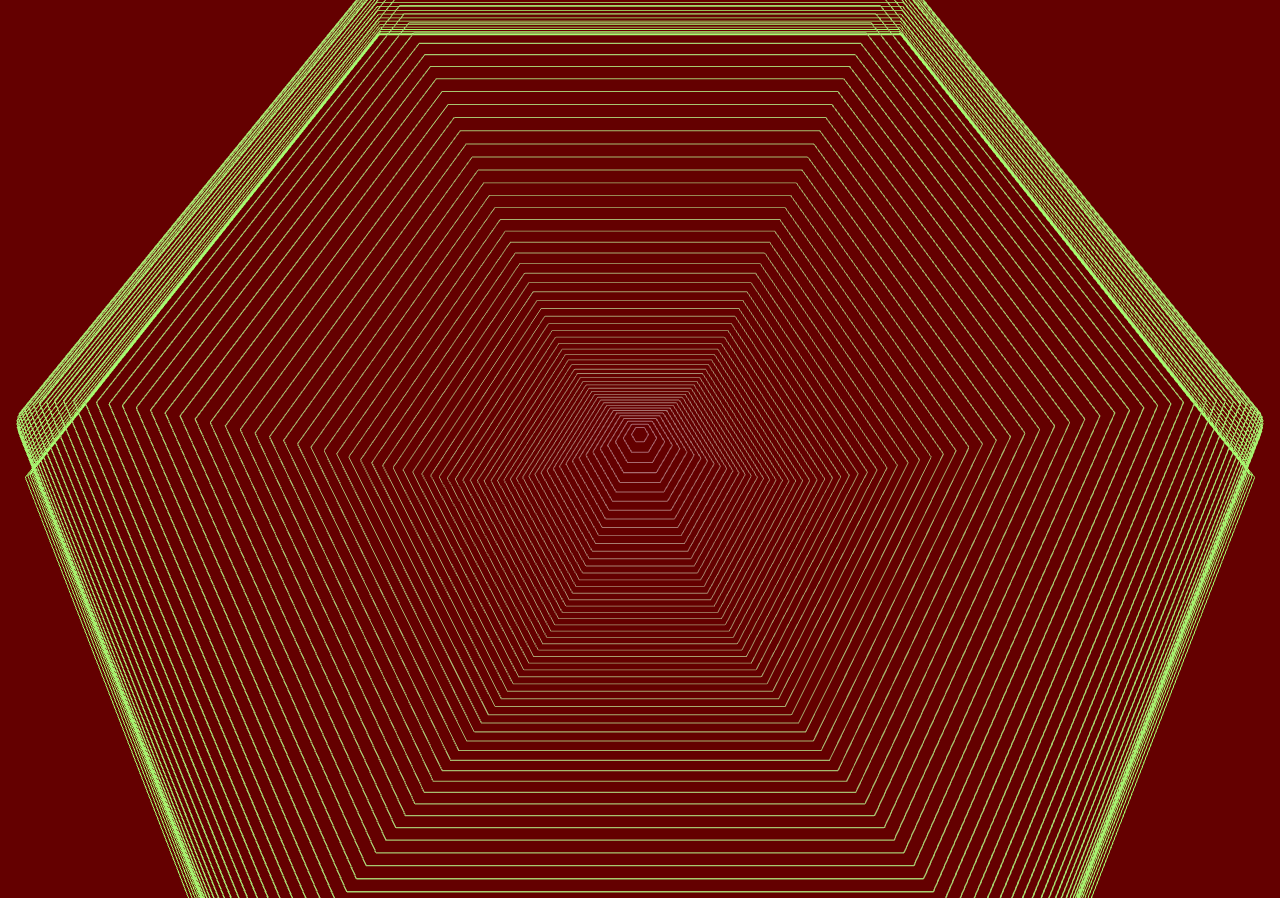
==== Projects /Voice Jam/index.html @ 04f4f5e4 "Organixzing" ====
<!DOCTYPE html>
<html>
  <head>
    <meta charset="utf-8">
    <meta name="viewport" width=device-width, initial-scale=1.0, maximum-scale=1.0, user-scalable=0>

    <title>Loose Yourself</title>

    <!-- CSS stylesheet(s) -->
    <link rel="stylesheet" type="text/css" href="css/style.css" />

    <!-- Library script(s) -->
    <script src="js/libraries/p5.min.js"></script>
    <script src="js/libraries/p5.sound.min.js"></script>

    <!-- My script(s) -->
    <script src="js/script.js"></script>
  </head>

  <body>
    <!-- HTML would go here if needed. -->
  </body>

</html>
---- Projects /Voice Jam/css/style.css ----
/*********************************************

Here is a description of any special CSS used.
In this case it's just padding and margin to 0
and then centring the canvas (and anything else)
using the CSS Grid.

Also hides overflow.

**********************************************/

body {
  padding: 0;
  margin: 0;
  display: grid; /* Set up the grid and justify/align to center */
  justify-content: center;
  align-content: center;
  height: 100vh; /* Body is the height of the viewport */
  overflow: hidden; /* Hide anything that goes off the window size */
}
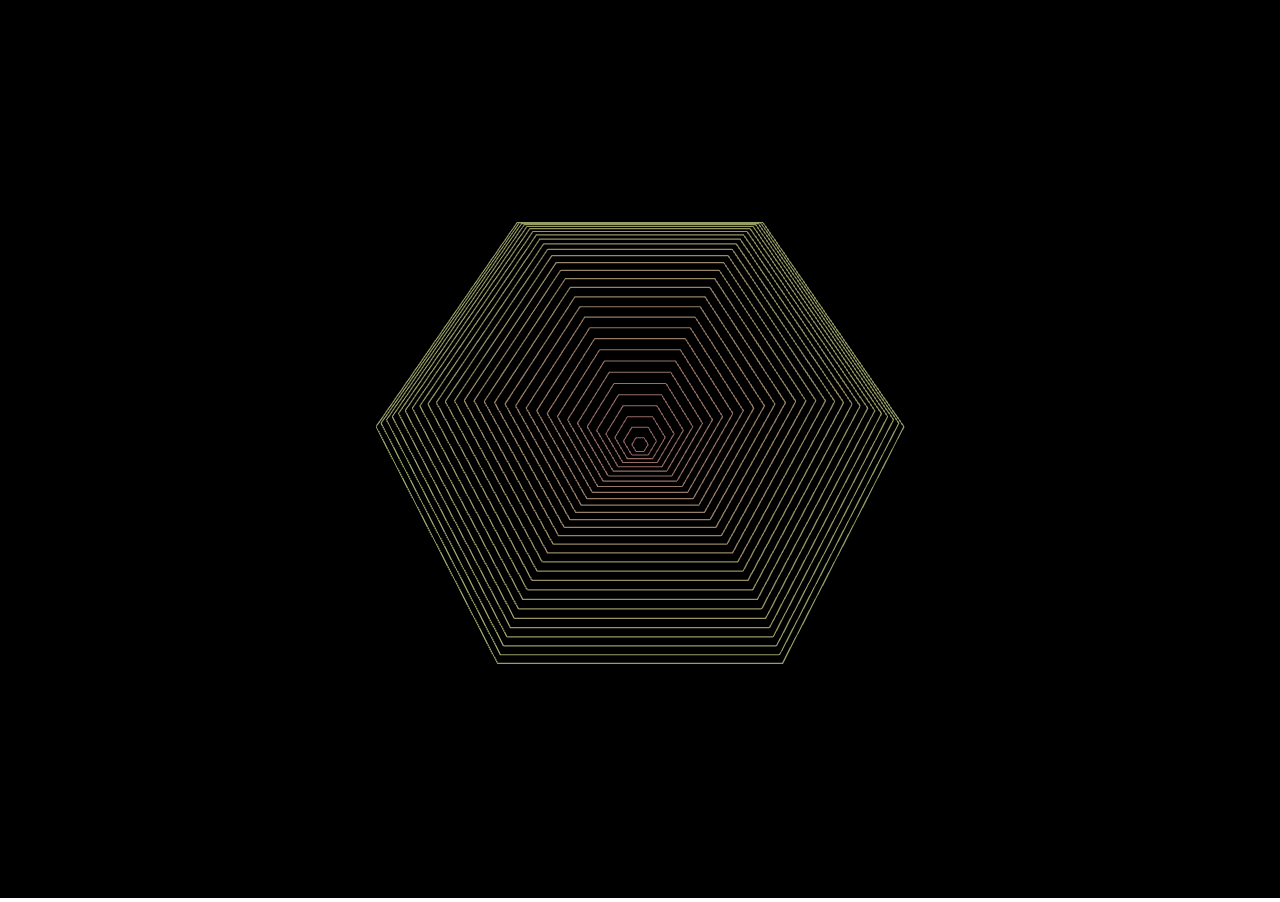
==== commit 70abc528: "Combining" ====
--- a/Projects /Voice Jam/index.html
+++ b/Projects /Voice Jam/index.html
@@ -12,6 +12,7 @@
     <!-- Library script(s) -->
     <script src="js/libraries/p5.min.js"></script>
     <script src="js/libraries/p5.sound.min.js"></script>
+    <script src="js/libraries/p5.speech.js"></script>
 
     <!-- My script(s) -->
     <script src="js/script.js"></script>
